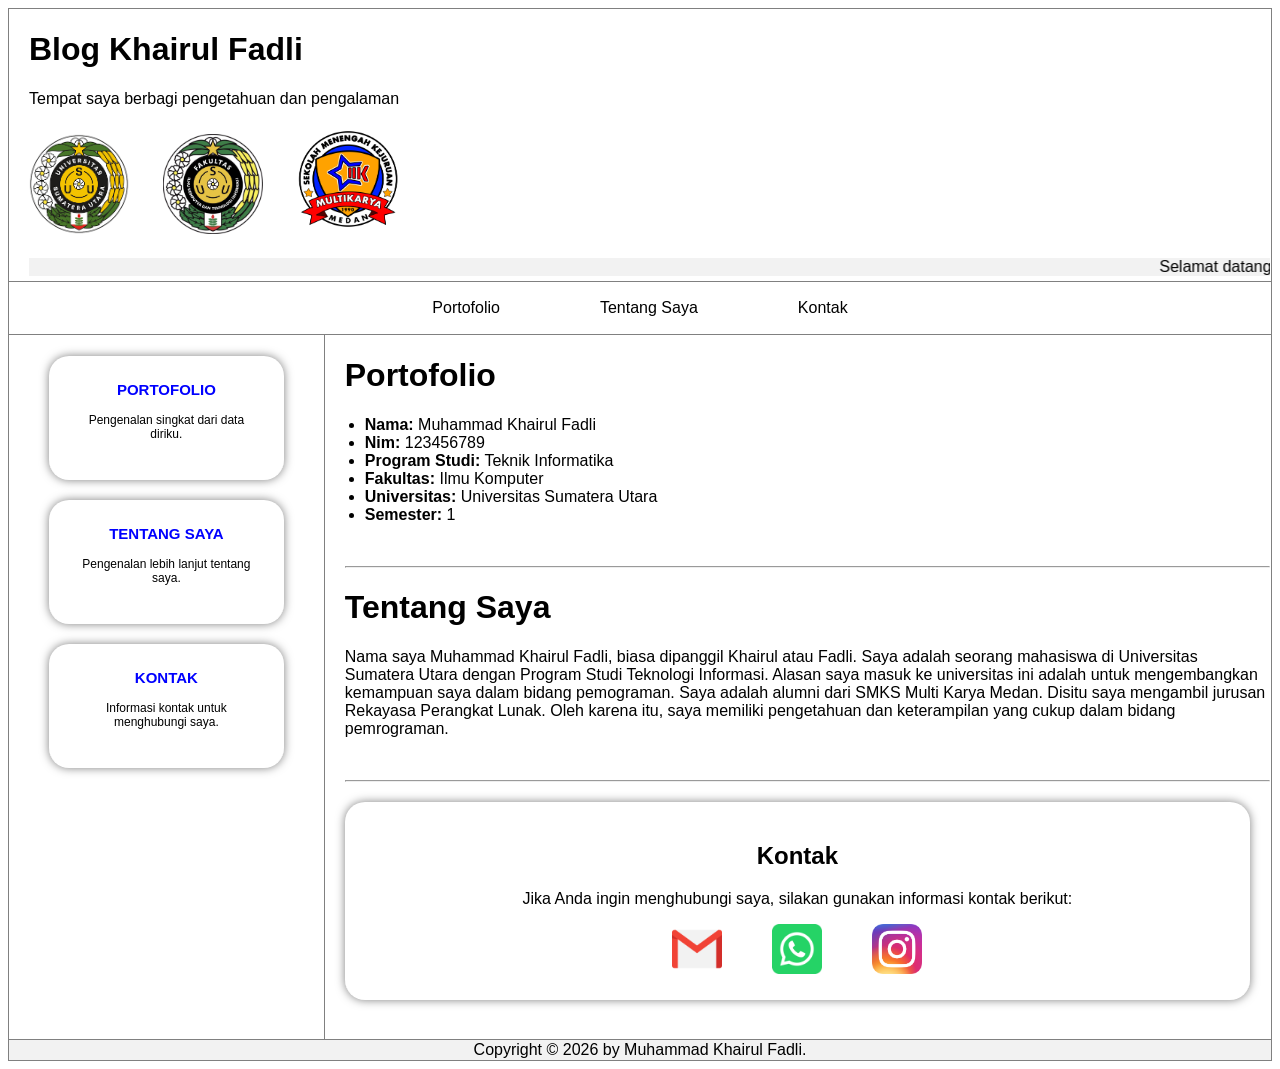
==== index.html @ 1f2355a0 "Add files via upload" ====
<!DOCTYPE html>
<html lang="en">
<head>
    <meta charset="UTF-8">
    <meta name="viewport" content="width=device-width, initial-scale=1.0">
    <link rel="stylesheet" href="style.css">
    <title>Pemograman Web</title>
</head>
<body>
    <table border="1" width="100%">
        <tr>
            <td colspan="2" class="header">
                <div style="display: flex; justify-content: space-between; align-items: flex-start;">
                    <div>
                        <h1>Blog Khairul Fadli</h1>
                        <p>Tempat saya berbagi pengetahuan dan pengalaman</p>
                        <img src="usu.png" alt="Logo Usu" width="100" height="100">
                        <img src="fasilkom.png" alt="Logo MK" width="100" height="100" style="margin-left: 30px;">
                        <img src="mk.png" alt="Logo MK" width="160" height="110">  
                    </div>
                    <div style="display: flex; justify-content: right;">
                        <video src="dino.mp4" muted loop autoplay width="450px" style="margin: 10px; margin-bottom: -5px;"></video>
                    </div>
                </div>
                
                <br>
                <marquee behavior="scroll" direction="left" style="background-color: #f2f2f2;">Selamat datang di blog saya!</marquee>
            </td>
        </tr>
        <tr>
            <td colspan="2">
                <nav class="navbar">
                    <ul class="navlink">
                        <li><a href="#portofolio">Portofolio</a></li>
                        <li><a href="#tentang">Tentang Saya</a></li>
                        <li><a href="#kontak">Kontak</a></li>
                    </ul>
                </nav>
            </td>
        </tr>
        <tr style="vertical-align: top;">
            <td width="25%">
                <div class="sidebar">
                    <a href="#portofolio">
                        <div class="widget">
                            <h2>Portofolio</h2>
                            <p>Pengenalan singkat dari data diriku.</p>
                        </div>
                    </a>
                    <a href="#tentang">
                        <div class="widget">
                            <h2>Tentang Saya</h2>
                            <p>Pengenalan lebih lanjut tentang saya.</p>
                        </div>
                    </a>
                    <a href="#kontak">
                        <div class="widget">
                            <h2>Kontak</h2>
                            <p>Informasi kontak untuk menghubungi saya.</p>
                        </div>
                    </a>
                </div>
            </td>
            <td width="75%" class="isi">
                <h1 id="portofolio">Portofolio</h1>
                <ul>
                    <li><b>Nama:</b> Muhammad Khairul Fadli</li>
                    <li><b>Nim:</b> 123456789</li>
                    <li><b>Program Studi:</b> Teknik Informatika</li>
                    <li><b>Fakultas:</b> Ilmu Komputer</li>
                    <li><b>Universitas:</b> Universitas Sumatera Utara</li>
                    <li><b>Semester:</b> 1</li>
                </ul>
                <br>
                <hr>
                <h1 id="tentang">Tentang Saya</h1>
                <p>Nama saya Muhammad Khairul Fadli, biasa dipanggil Khairul atau Fadli. Saya adalah seorang mahasiswa di Universitas Sumatera Utara dengan Program Studi Teknologi Informasi. Alasan saya masuk ke universitas ini adalah untuk mengembangkan kemampuan saya dalam bidang pemograman. Saya adalah alumni dari SMKS Multi Karya Medan. Disitu saya mengambil jurusan Rekayasa Perangkat Lunak. Oleh karena itu, saya memiliki pengetahuan dan keterampilan yang cukup dalam bidang pemrograman.</p>
                <br>
                <hr>
                <div class="kotak-kontak">
                    <h2 id="kontak">Kontak</h2>
                    <p>Jika Anda ingin menghubungi saya, silakan gunakan informasi kontak berikut:</p>
                    <div class="icon">
                        <a href="mailto:khairulfadliajah@gmail.com"><img src="email.png" alt="Email"></a>
                        <a href="https://wa.me/6281269687216" target="_blank"><img src="wa.png" alt="WhatsApp"></a>
                        <a href="https://www.instagram.com/kfadli._.p" target="_blank"><img src="ig.png" alt="Instagram"></a>
                    </div>
                </div>
                <br>
            </td>
        </tr>
        <tr>
            <td colspan="2" style="text-align: center; background-color: #f2f2f2;">
                Copyright &copy; 2026 by Muhammad Khairul Fadli.
            </td>
        </tr>
    </table>
</body>
</html>
---- style.css ----
*{
    font-family: Arial, Helvetica, sans-serif;
}
body{
    background-color: white;
}
table{
    border-collapse: collapse;
}
.header{
    padding-left: 20px;
}
nav ul{
    list-style: none;
    display: flex;
    
}
a{
    text-decoration: none;
    color: black;
}
ul{
    justify-content: center;
    padding: 0;
    gap: 100px;
}
.navbar .navlink{
    list-style: none;
    text-align: center;
}
.navlink li:hover{
    text-decoration: underline;
    text-decoration-color: blue;
    text-decoration-thickness: 2px;
}
.sidebar{
 float: left;
 width: 75%;
 margin-left: 12.5%;
}
.sidebar .widget{
 padding: 25px;
 margin-bottom: 20px;
 background: white;
 border-bottom: 2px solid white;
 transition: all 0.5 ease;
 text-align: center;
 margin-top: 20px;
 border-radius: 20px;
 box-shadow: 0px 0px 10px rgba(0, 0, 0, 0.5);
}
.sidebar .widget:hover{
 border-bottom: 2px solid blue;
}
.sidebar .widget h2{
 padding: 0;
 margin: 0 0 15px;
 color: blue;
 font-size: 15px;
 font-weight: 800;
 text-transform: uppercase;
}
.sidebar .widget p{
 font-size: 12px
}

.isi{
    vertical-align: top;
    padding-left: 20px;
}

.isi li{
    margin-left: 20px;
}

.kotak-kontak{
    padding: 20px;
    margin-bottom: 20px;
    margin-right: 20px;
    background: white;
    border-bottom: 2px solid white;
    transition: all 0.5 ease;
    text-align: center;
    margin-top: 20px;
    border-radius: 20px;
    box-shadow: 0px 0px 10px rgba(0, 0, 0, 0.5);
}
.icon{
    display: flex;
    justify-content: center;
    gap: 50px;
}
.icon img{
    width: 50px;
    height: 50px;
}
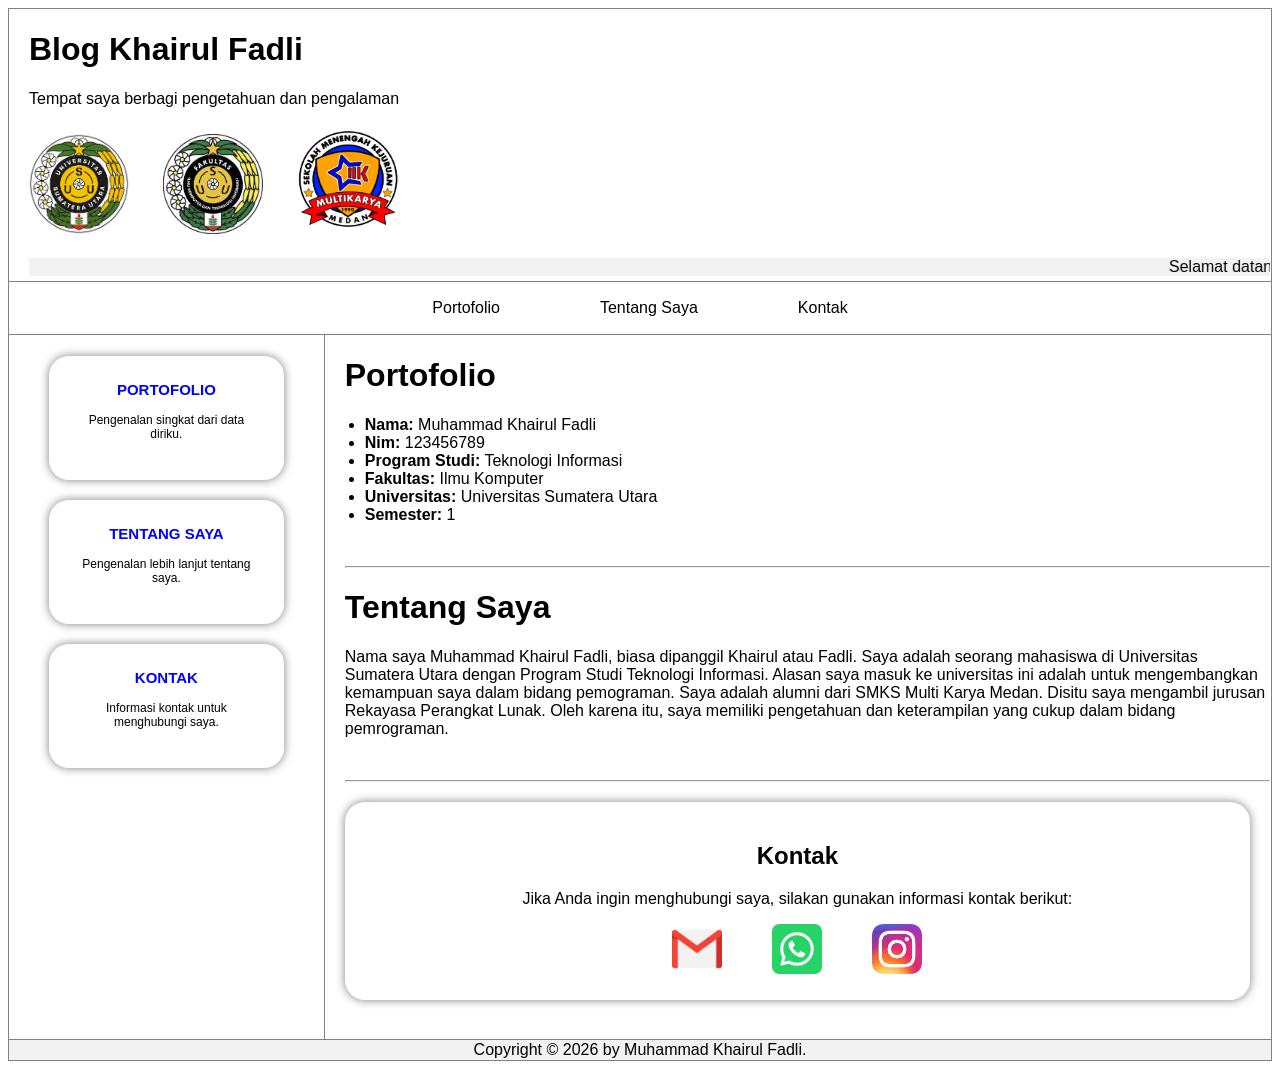
==== commit 6d00f74c: "Update index.html" ====
--- a/index.html
+++ b/index.html
@@ -66,7 +66,7 @@
                 <ul>
                     <li><b>Nama:</b> Muhammad Khairul Fadli</li>
                     <li><b>Nim:</b> 123456789</li>
-                    <li><b>Program Studi:</b> Teknik Informatika</li>
+                    <li><b>Program Studi:</b> Teknologi Informasi</li>
                     <li><b>Fakultas:</b> Ilmu Komputer</li>
                     <li><b>Universitas:</b> Universitas Sumatera Utara</li>
                     <li><b>Semester:</b> 1</li>
@@ -96,4 +96,4 @@
         </tr>
     </table>
 </body>
-</html>+</html>
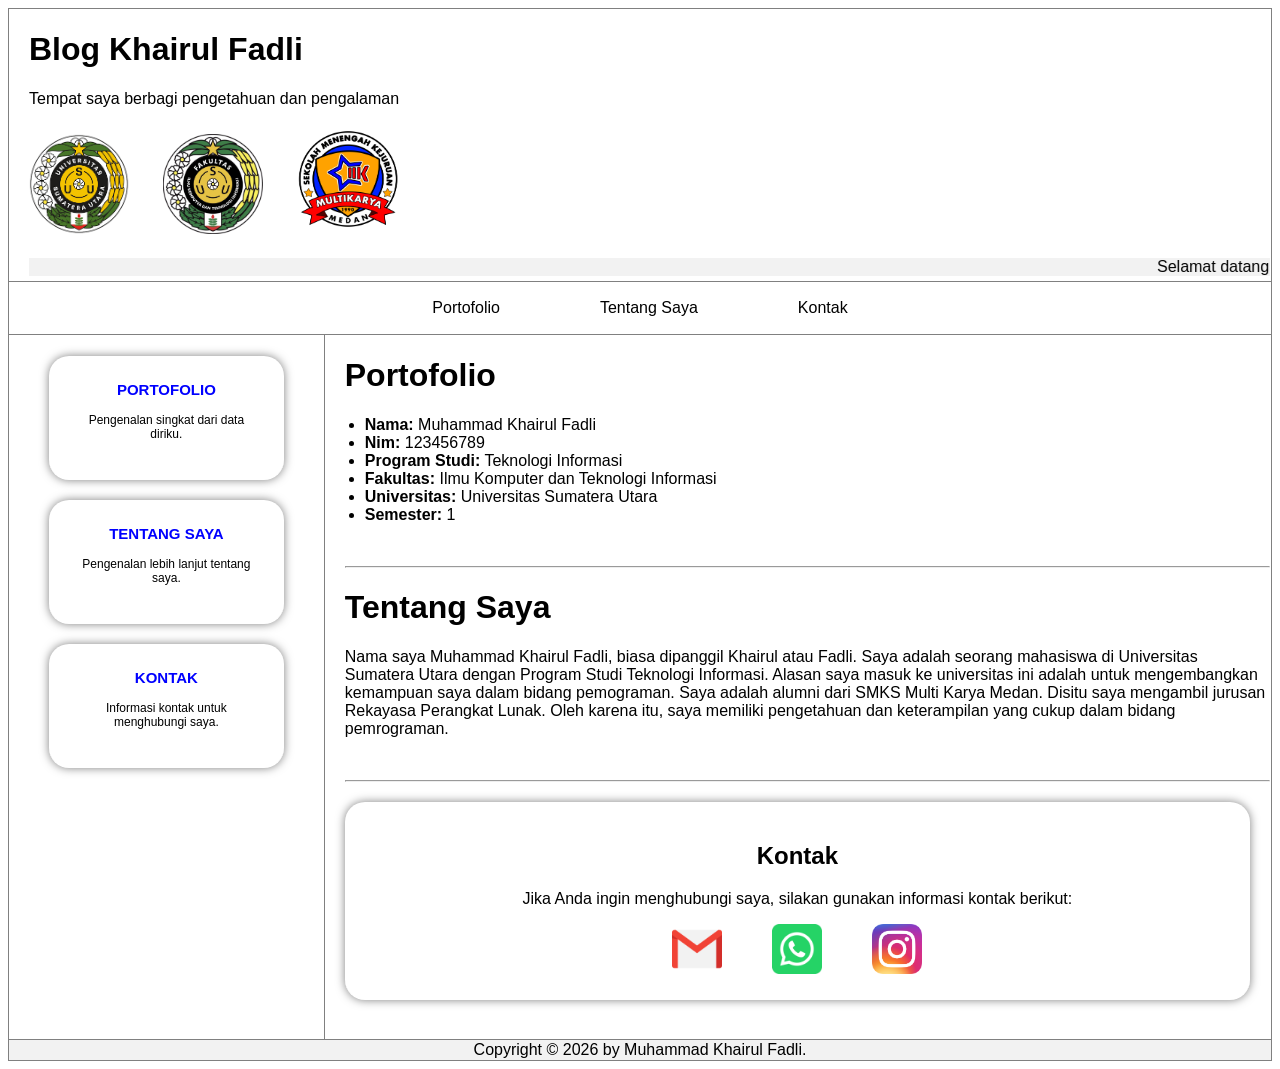
==== commit 08787b5e: "Fix HTML formatting and structure" ====
--- a/index.html
+++ b/index.html
@@ -67,7 +67,7 @@
                     <li><b>Nama:</b> Muhammad Khairul Fadli</li>
                     <li><b>Nim:</b> 123456789</li>
                     <li><b>Program Studi:</b> Teknologi Informasi</li>
-                    <li><b>Fakultas:</b> Ilmu Komputer</li>
+                    <li><b>Fakultas:</b> Ilmu Komputer  dan Teknologi Informasi</li>
                     <li><b>Universitas:</b> Universitas Sumatera Utara</li>
                     <li><b>Semester:</b> 1</li>
                 </ul>
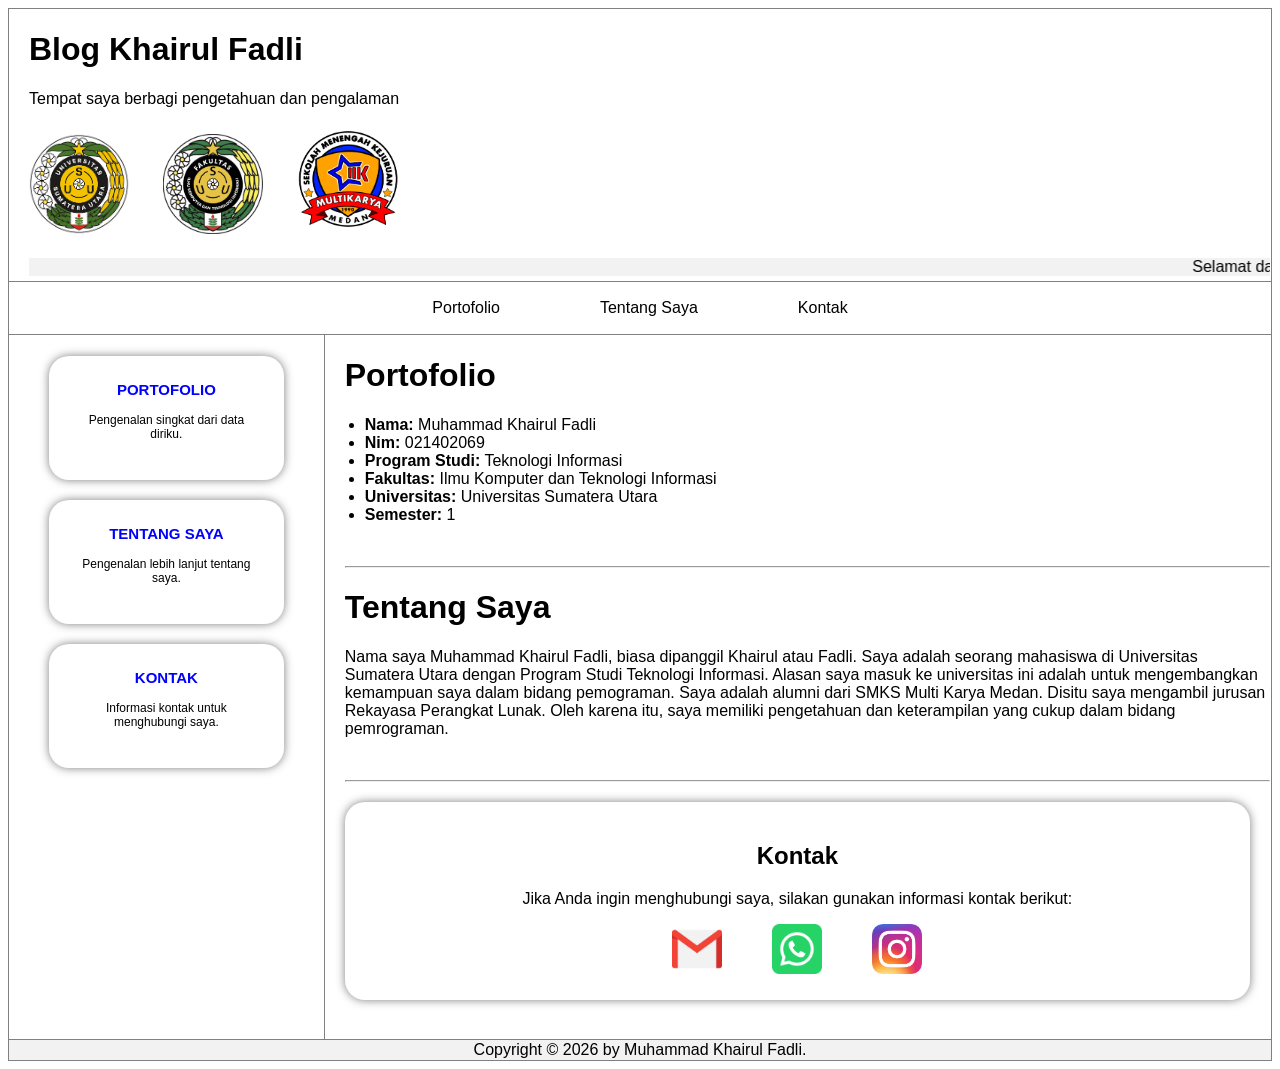
==== commit 6ab6ed98: "Update index.html" ====
--- a/index.html
+++ b/index.html
@@ -65,7 +65,7 @@
                 <h1 id="portofolio">Portofolio</h1>
                 <ul>
                     <li><b>Nama:</b> Muhammad Khairul Fadli</li>
-                    <li><b>Nim:</b> 123456789</li>
+                    <li><b>Nim:</b> 021402069</li>
                     <li><b>Program Studi:</b> Teknologi Informasi</li>
                     <li><b>Fakultas:</b> Ilmu Komputer  dan Teknologi Informasi</li>
                     <li><b>Universitas:</b> Universitas Sumatera Utara</li>
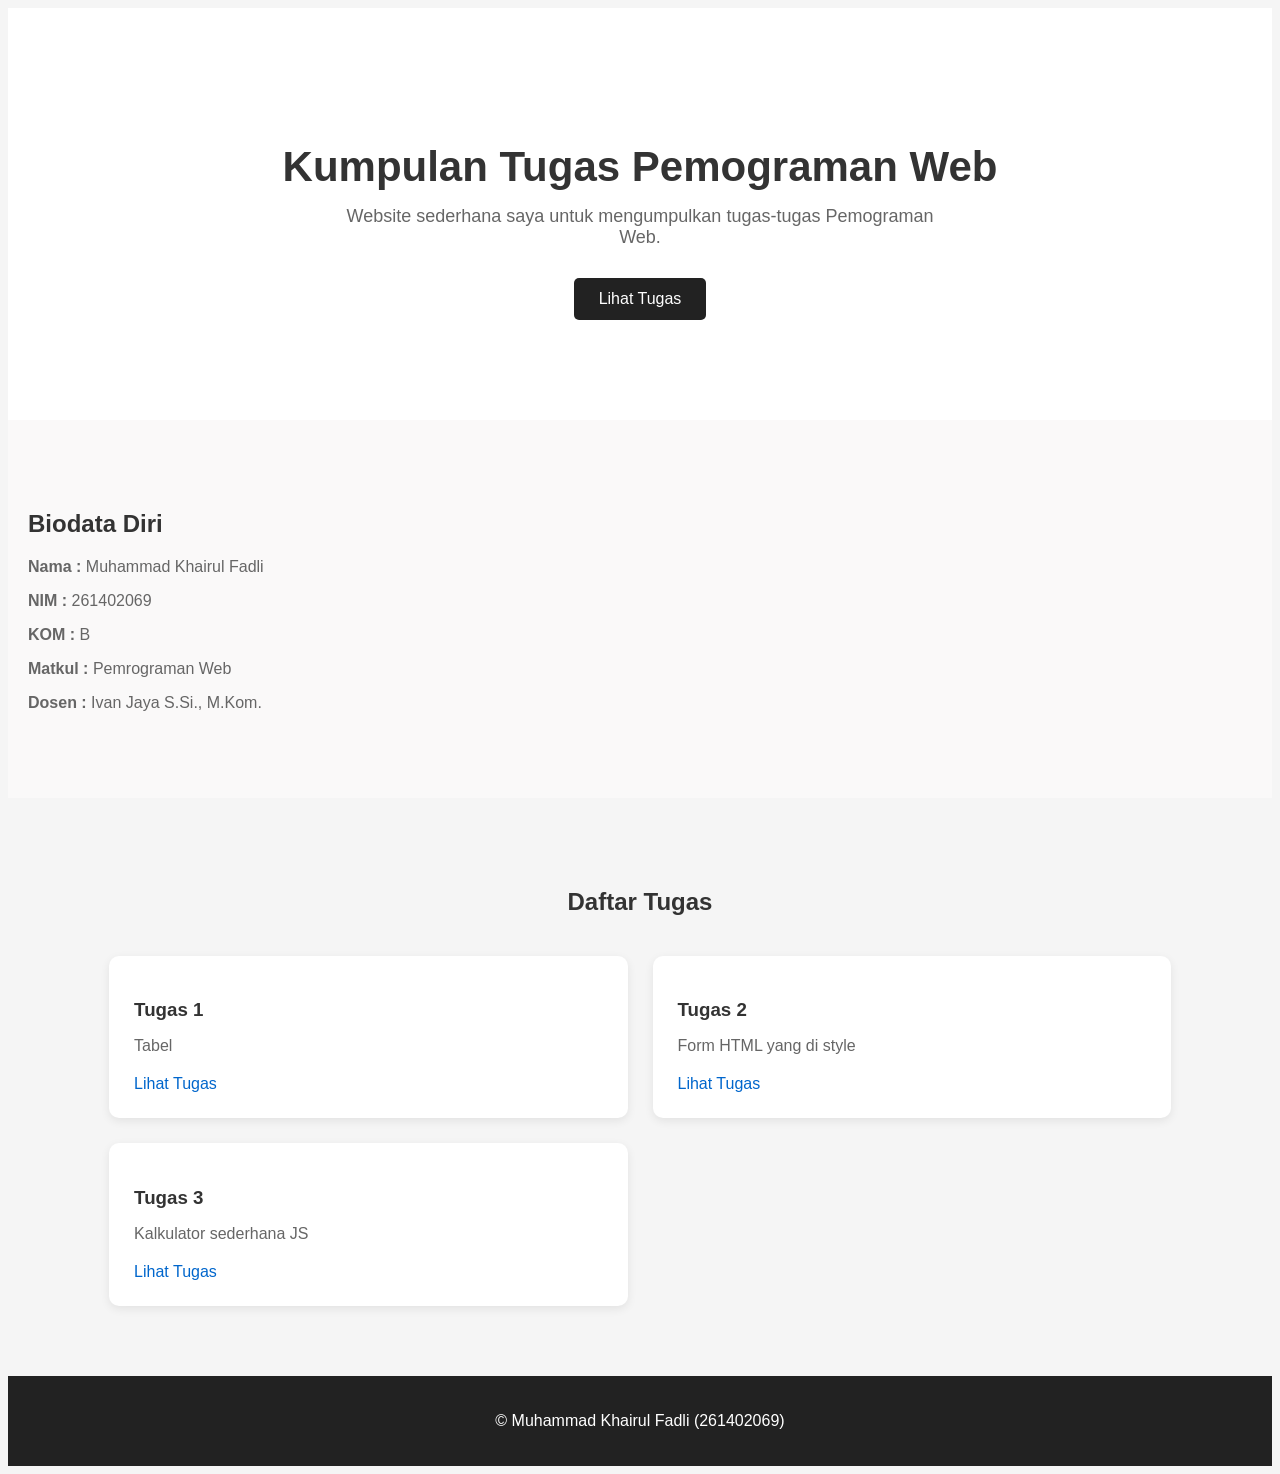
==== commit f03bae4b: "Add files via upload" ====
--- a/index.html
+++ b/index.html
@@ -1,99 +1,57 @@
 <!DOCTYPE html>
-<html lang="en">
+<html lang="id">
 <head>
     <meta charset="UTF-8">
     <meta name="viewport" content="width=device-width, initial-scale=1.0">
-    <link rel="stylesheet" href="style.css">
-    <title>Pemograman Web</title>
+    <title>Kumpulan Tugas - Fadli</title>
+    <link rel="stylesheet" href="index.css">
 </head>
 <body>
-    <table border="1" width="100%">
-        <tr>
-            <td colspan="2" class="header">
-                <div style="display: flex; justify-content: space-between; align-items: flex-start;">
-                    <div>
-                        <h1>Blog Khairul Fadli</h1>
-                        <p>Tempat saya berbagi pengetahuan dan pengalaman</p>
-                        <img src="usu.png" alt="Logo Usu" width="100" height="100">
-                        <img src="fasilkom.png" alt="Logo MK" width="100" height="100" style="margin-left: 30px;">
-                        <img src="mk.png" alt="Logo MK" width="160" height="110">  
-                    </div>
-                    <div style="display: flex; justify-content: right;">
-                        <video src="dino.mp4" muted loop autoplay width="450px" style="margin: 10px; margin-bottom: -5px;"></video>
-                    </div>
-                </div>
-                
-                <br>
-                <marquee behavior="scroll" direction="left" style="background-color: #f2f2f2;">Selamat datang di blog saya!</marquee>
-            </td>
-        </tr>
-        <tr>
-            <td colspan="2">
-                <nav class="navbar">
-                    <ul class="navlink">
-                        <li><a href="#portofolio">Portofolio</a></li>
-                        <li><a href="#tentang">Tentang Saya</a></li>
-                        <li><a href="#kontak">Kontak</a></li>
-                    </ul>
-                </nav>
-            </td>
-        </tr>
-        <tr style="vertical-align: top;">
-            <td width="25%">
-                <div class="sidebar">
-                    <a href="#portofolio">
-                        <div class="widget">
-                            <h2>Portofolio</h2>
-                            <p>Pengenalan singkat dari data diriku.</p>
-                        </div>
-                    </a>
-                    <a href="#tentang">
-                        <div class="widget">
-                            <h2>Tentang Saya</h2>
-                            <p>Pengenalan lebih lanjut tentang saya.</p>
-                        </div>
-                    </a>
-                    <a href="#kontak">
-                        <div class="widget">
-                            <h2>Kontak</h2>
-                            <p>Informasi kontak untuk menghubungi saya.</p>
-                        </div>
-                    </a>
-                </div>
-            </td>
-            <td width="75%" class="isi">
-                <h1 id="portofolio">Portofolio</h1>
-                <ul>
-                    <li><b>Nama:</b> Muhammad Khairul Fadli</li>
-                    <li><b>Nim:</b> 021402069</li>
-                    <li><b>Program Studi:</b> Teknologi Informasi</li>
-                    <li><b>Fakultas:</b> Ilmu Komputer  dan Teknologi Informasi</li>
-                    <li><b>Universitas:</b> Universitas Sumatera Utara</li>
-                    <li><b>Semester:</b> 1</li>
-                </ul>
-                <br>
-                <hr>
-                <h1 id="tentang">Tentang Saya</h1>
-                <p>Nama saya Muhammad Khairul Fadli, biasa dipanggil Khairul atau Fadli. Saya adalah seorang mahasiswa di Universitas Sumatera Utara dengan Program Studi Teknologi Informasi. Alasan saya masuk ke universitas ini adalah untuk mengembangkan kemampuan saya dalam bidang pemograman. Saya adalah alumni dari SMKS Multi Karya Medan. Disitu saya mengambil jurusan Rekayasa Perangkat Lunak. Oleh karena itu, saya memiliki pengetahuan dan keterampilan yang cukup dalam bidang pemrograman.</p>
-                <br>
-                <hr>
-                <div class="kotak-kontak">
-                    <h2 id="kontak">Kontak</h2>
-                    <p>Jika Anda ingin menghubungi saya, silakan gunakan informasi kontak berikut:</p>
-                    <div class="icon">
-                        <a href="mailto:khairulfadliajah@gmail.com"><img src="email.png" alt="Email"></a>
-                        <a href="https://wa.me/6281269687216" target="_blank"><img src="wa.png" alt="WhatsApp"></a>
-                        <a href="https://www.instagram.com/kfadli._.p" target="_blank"><img src="ig.png" alt="Instagram"></a>
-                    </div>
-                </div>
-                <br>
-            </td>
-        </tr>
-        <tr>
-            <td colspan="2" style="text-align: center; background-color: #f2f2f2;">
-                Copyright &copy; 2026 by Muhammad Khairul Fadli.
-            </td>
-        </tr>
-    </table>
+
+    <section id="beranda" class="hero">
+        <h1>Kumpulan Tugas Pemograman Web</h1>
+        <p>
+            Website sederhana saya untuk mengumpulkan
+            tugas-tugas Pemograman Web.
+        </p>
+        <a href="#tugas" class="button">Lihat Tugas</a>
+    </section>
+
+    <section class="biodata">
+        <h2>Biodata Diri</h2>
+        <p><b>Nama :</b> Muhammad Khairul Fadli</p>
+        <p><b>NIM :</b> 261402069</p>
+        <p><b>KOM :</b> B</p>
+        <p><b>Matkul :</b> Pemrograman Web</p>
+        <p><b>Dosen :</b> Ivan Jaya S.Si., M.Kom.</p>
+    </section>
+    <section id="tugas" class="tugas">
+        <h2>Daftar Tugas</h2>
+
+        <div class="task-container">
+
+            <div class="task-card">
+                <h3>Tugas 1</h3>
+                <p>Tabel</p>
+                <a href="tabel.html">Lihat Tugas</a>
+            </div>
+
+            <div class="task-card">
+                <h3>Tugas 2</h3>
+                <p>Form HTML yang di style</p>
+                <a href="form.html">Lihat Tugas</a>
+            </div>
+
+            <div class="task-card">
+                <h3>Tugas 3</h3>
+                <p>Kalkulator sederhana JS</p>
+                <a href="kalkulator.html">Lihat Tugas</a>
+            </div>
+        </div>
+    </section>
+    <footer>
+        <p>&copy Muhammad Khairul Fadli (261402069)</p>
+    </footer>
+
 </body>
-</html>
+</html>
--- a/index.css
+++ b/index.css
@@ -0,0 +1,105 @@
+body {
+    font-family: Arial, sans-serif;
+    background-color: #f5f5f5;
+    color: #333;
+}
+.hero {
+    text-align: center;
+
+    padding: 100px 20px;
+
+    background-color: white;
+}
+.hero h1 {
+    font-size: 42px;
+    margin-bottom: 15px;
+}
+.hero p {
+    font-size: 18px;
+    color: #666;
+
+    max-width: 600px;
+    margin: 0 auto 30px;
+}
+.button {
+    display: inline-block;
+
+    background-color: #222;
+    color: white;
+
+    padding: 12px 25px;
+
+    text-decoration: none;
+
+    border-radius: 5px;
+}
+.button:hover {
+    background-color: #444;
+}
+
+.tugas {
+    padding: 70px 8%;
+}
+.tugas h2 {
+    text-align: center;
+    margin-bottom: 40px;
+}
+
+.task-container {
+    display: grid;
+    grid-template-columns: repeat(2, 1fr);
+    gap: 25px;
+}
+.task-card {
+    background-color: white;
+    padding: 25px;
+    border-radius: 10px;
+    box-shadow: 0 3px 10px rgba(0, 0, 0, 0.08);
+}
+
+.task-card h3 {
+    margin-bottom: 10px;
+}
+
+.task-card p {
+    color: #666;
+    margin-bottom: 20px;
+}
+
+.task-card a {
+    color: #0066cc;
+    text-decoration: none;
+}
+
+.task-card a:hover {
+    text-decoration: underline;
+}
+
+.biodata {
+    background-color: rgb(250, 249, 249);
+    padding: 70px 20px;
+    align-items: center;
+    display: block;
+}
+
+.biodata p {
+    color: #666;
+}
+
+footer {
+    background-color: #222;
+    color: white;
+    text-align: center;
+    padding: 20px;
+}
+
+
+/* Responsive */
+@media (max-width: 600px) {
+    .task-container {
+        grid-template-columns: 1fr;
+    }
+    .hero h1 {
+        font-size: 32px;
+    }
+}
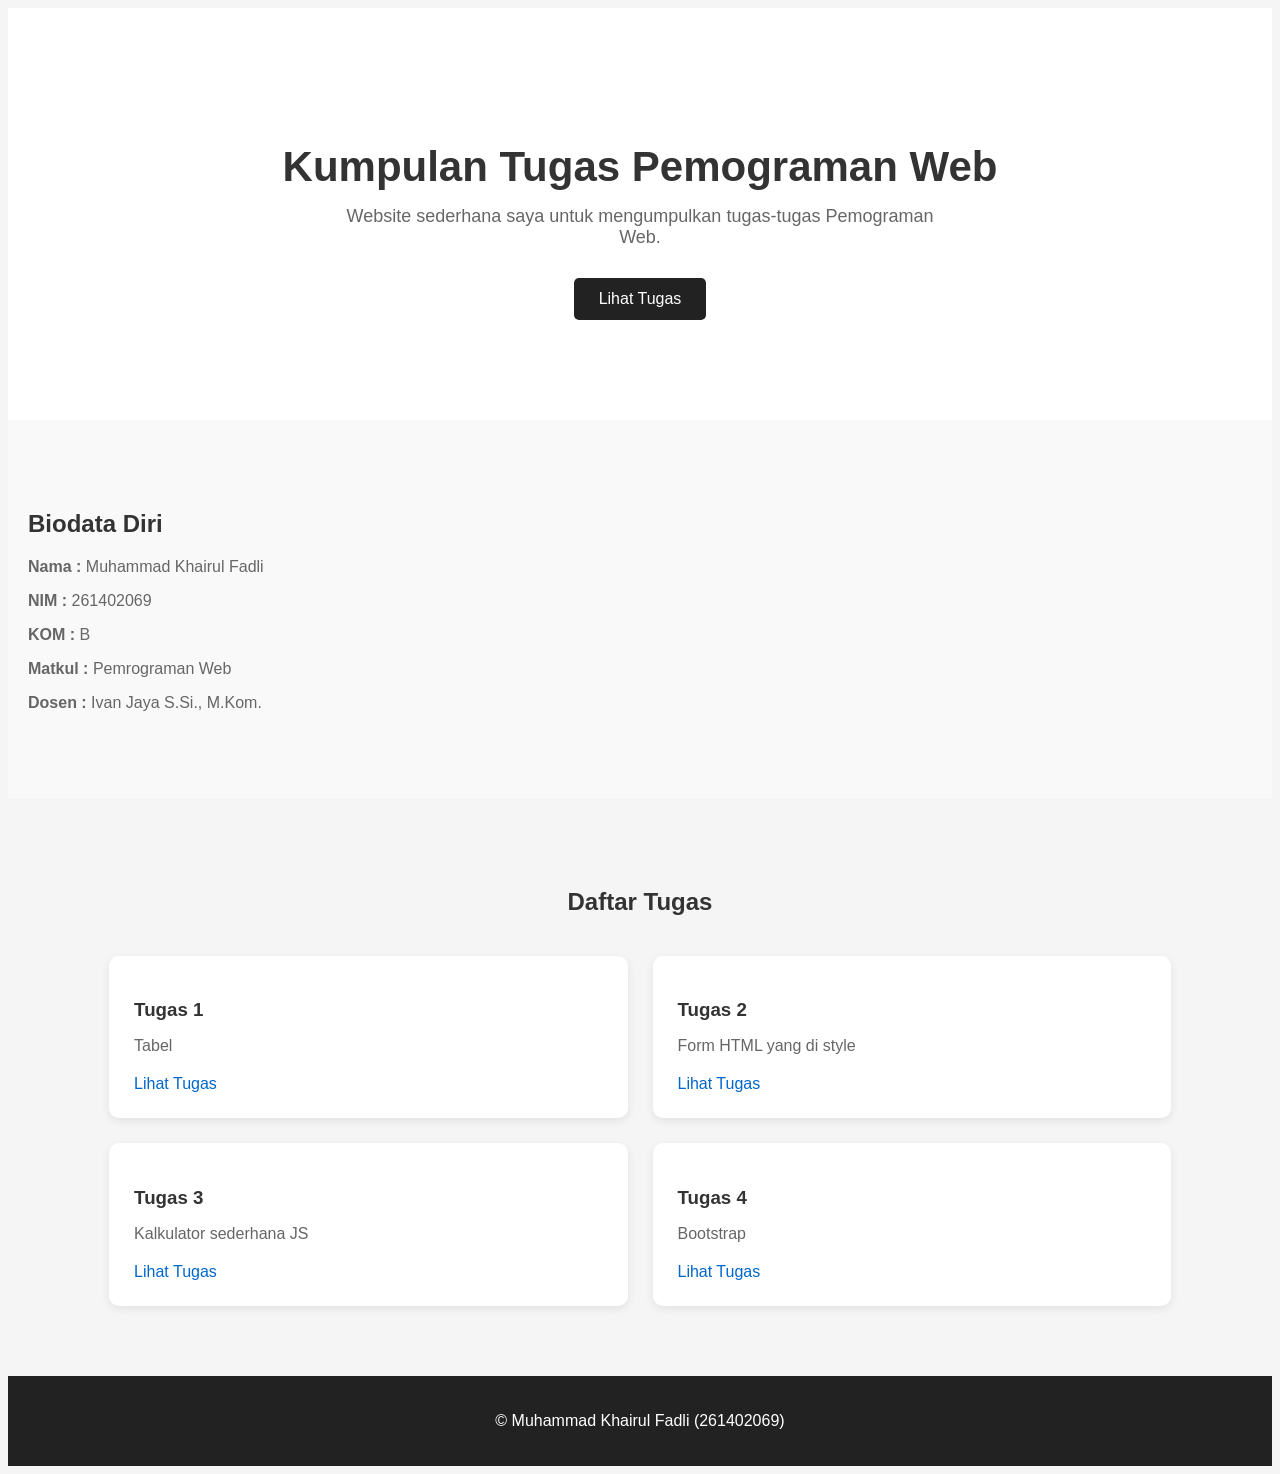
==== commit b6d8225b: "Add Bootstrap task section to index.html Added a new task section for Bootstrap." ====
--- a/index.html
+++ b/index.html
@@ -47,6 +47,11 @@
                 <p>Kalkulator sederhana JS</p>
                 <a href="kalkulator.html">Lihat Tugas</a>
             </div>
+            <div class="task-card">
+                <h3>Tugas 4</h3>
+                <p>Bootstrap</p>
+                <a href="bootstrap.html">Lihat Tugas</a>
+            </div>
         </div>
     </section>
     <footer>
@@ -54,4 +59,4 @@
     </footer>
 
 </body>
-</html>+</html>
